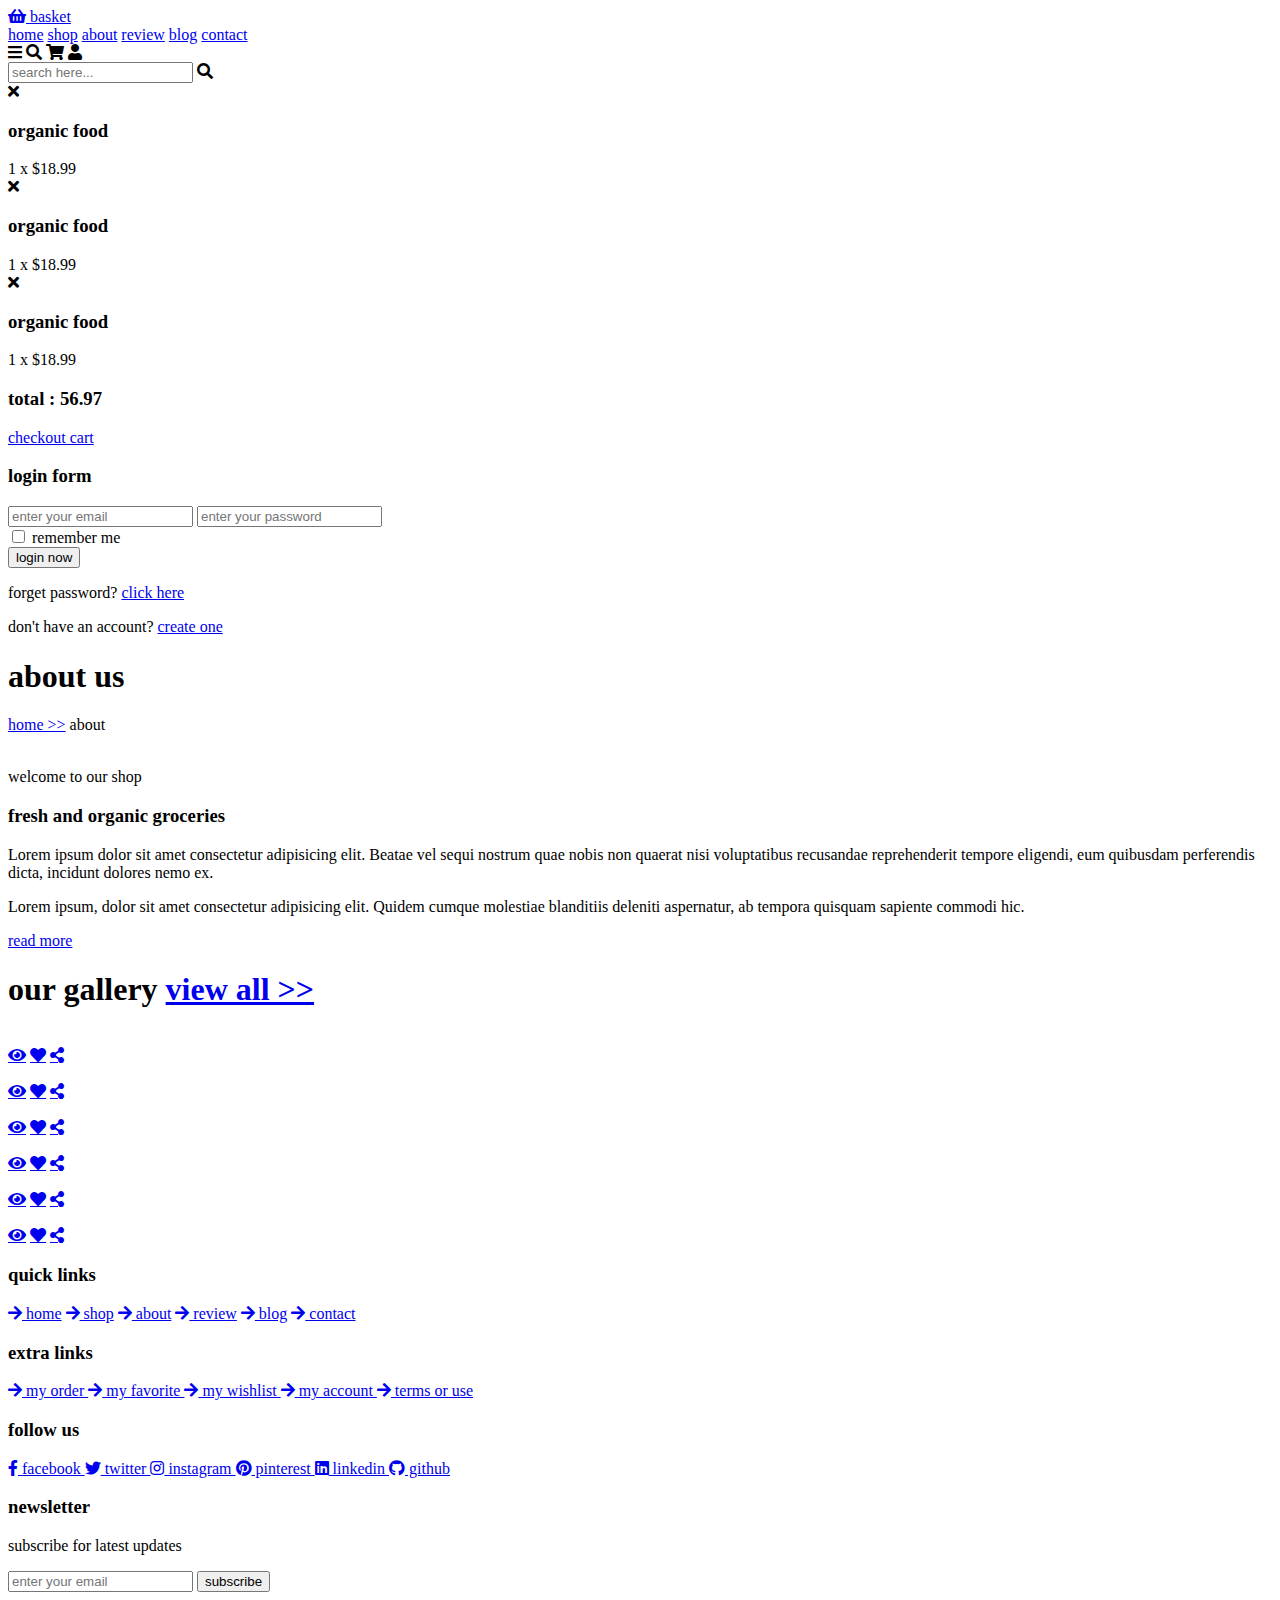
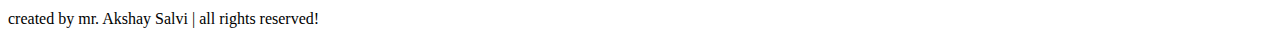
==== index.html @ 8b9c9e2e "Add files via upload" ====
<!DOCTYPE html>
<html lang="en">
<head>
    <meta charset="UTF-8">
    <meta http-equiv="X-UA-Compatible" content="IE=edge">
    <meta name="viewport" content="width=device-width, initial-scale=1.0">
    <title>about</title>

    <!-- font awesome cdn link  -->
    <link rel="stylesheet" href="https://cdnjs.cloudflare.com/ajax/libs/font-awesome/5.15.4/css/all.min.css">

    <!-- custom css file link  -->
    <link rel="stylesheet" href="css/style.css">

</head>
<body>
    
<!-- header section starts  -->

<header class="header">

    <a href="home.html" class="logo"> <i class="fas fa-shopping-basket"></i> basket </a>

    <nav class="navbar">
        <a href="home.html">home</a>
        <a href="shop.html">shop</a>
        <a href="index.html">about</a>
        <a href="review.html">review</a>
        <a href="blog.html">blog</a>
        <a href="contact.html">contact</a>
    </nav>

    <div class="icons">
        <div id="menu-btn" class="fas fa-bars"></div>
        <div id="search-btn" class="fas fa-search"></div>
        <div id="cart-btn" class="fas fa-shopping-cart"></div>
        <div id="login-btn" class="fas fa-user"></div>
    </div>

    <form action="" class="search-form">
        <input type="search" placeholder="search here..." id="search-box">
        <label for="search-box" class="fas fa-search"></label>
    </form>

    <div class="shopping-cart">
        <div class="box">
            <i class="fas fa-times"></i>
            <img src="image/cart-1.jpg" alt="">
            <div class="content">
                <h3>organic food</h3>
                <span class="quantity">1</span>
                <span class="multiply">x</span>
                <span class="price">$18.99</span>
            </div>
        </div>
        <div class="box">
            <i class="fas fa-times"></i>
            <img src="image/cart-2.jpg" alt="">
            <div class="content">
                <h3>organic food</h3>
                <span class="quantity">1</span>
                <span class="multiply">x</span>
                <span class="price">$18.99</span>
            </div>
        </div>
        <div class="box">
            <i class="fas fa-times"></i>
            <img src="image/cart-3.jpg" alt="">
            <div class="content">
                <h3>organic food</h3>
                <span class="quantity">1</span>
                <span class="multiply">x</span>
                <span class="price">$18.99</span>
            </div>
        </div>
        <h3 class="total"> total : <span>56.97</span> </h3>
        <a href="#" class="btn">checkout cart</a>
    </div>

    <form action="" class="login-form">
        <h3>login form</h3>
        <input type="email" placeholder="enter your email" class="box">
        <input type="password" placeholder="enter your password" class="box">
        <div class="remember">
            <input type="checkbox" name="" id="remember-me">
            <label for="remember-me">remember me</label>
        </div>
        <input type="submit" value="login now" class="btn">
        <p>forget password? <a href="#">click here</a></p>
        <p>don't have an account? <a href="#">create one</a></p>
    </form>

</header>

<!-- header section ends -->

<div class="heading">
    <h1>about us</h1>
    <p> <a href="home.html">home >></a> about </p>
</div>

<section class="about">

    <div class="image">
        <img src="image/about-img.jpg" alt="">
    </div>

    <div class="content">
        <span>welcome to our shop</span>
        <h3>fresh and organic groceries</h3>
        <p>Lorem ipsum dolor sit amet consectetur adipisicing elit. Beatae vel sequi nostrum quae nobis non quaerat nisi voluptatibus recusandae reprehenderit tempore eligendi, eum quibusdam perferendis dicta, incidunt dolores nemo ex.</p>
        <p>Lorem ipsum, dolor sit amet consectetur adipisicing elit. Quidem cumque molestiae blanditiis deleniti aspernatur, ab tempora quisquam sapiente commodi hic.</p>
        <a href="#" class="btn">read more</a>
    </div>

</section>

<section class="gallery">

    <h1 class="title"> our <span>gallery</span> <a href="#">view all >></a> </h1>

    <div class="box-container">

        <div class="box">
            <img src="image/gallery-img-1.jpg" alt="">
            <div class="icons">
                <a href="#" class="fas fa-eye"></a>
                <a href="#" class="fas fa-heart"></a>
                <a href="#" class="fas fa-share-alt"></a>
            </div>
        </div>

        <div class="box">
            <img src="image/gallery-img-2.jpg" alt="">
            <div class="icons">
                <a href="#" class="fas fa-eye"></a>
                <a href="#" class="fas fa-heart"></a>
                <a href="#" class="fas fa-share-alt"></a>
            </div>
        </div>

        <div class="box">
            <img src="image/gallery-img-3.jpg" alt="">
            <div class="icons">
                <a href="#" class="fas fa-eye"></a>
                <a href="#" class="fas fa-heart"></a>
                <a href="#" class="fas fa-share-alt"></a>
            </div>
        </div>

        <div class="box">
            <img src="image/gallery-img-4.jpg" alt="">
            <div class="icons">
                <a href="#" class="fas fa-eye"></a>
                <a href="#" class="fas fa-heart"></a>
                <a href="#" class="fas fa-share-alt"></a>
            </div>
        </div>

        <div class="box">
            <img src="image/gallery-img-5.jpg" alt="">
            <div class="icons">
                <a href="#" class="fas fa-eye"></a>
                <a href="#" class="fas fa-heart"></a>
                <a href="#" class="fas fa-share-alt"></a>
            </div>
        </div>

        <div class="box">
            <img src="image/gallery-img-6.jpg" alt="">
            <div class="icons">
                <a href="#" class="fas fa-eye"></a>
                <a href="#" class="fas fa-heart"></a>
                <a href="#" class="fas fa-share-alt"></a>
            </div>
        </div>

    </div>

</section>




















<!-- footer section starts  -->

<section class="footer">

    <div class="box-container">

        <div class="box">
            <h3>quick links</h3>
            <a href="home.html"> <i class="fas fa-arrow-right"></i> home</a>
            <a href="shop.html"> <i class="fas fa-arrow-right"></i> shop</a>
            <a href="index.html"> <i class="fas fa-arrow-right"></i> about</a>
            <a href="review.html"> <i class="fas fa-arrow-right"></i> review</a>
            <a href="blog.html"> <i class="fas fa-arrow-right"></i> blog</a>
            <a href="contact.html"> <i class="fas fa-arrow-right"></i> contact</a>
        </div>

        <div class="box">
            <h3>extra links</h3>
            <a href="#"> <i class="fas fa-arrow-right"></i> my order </a>
            <a href="#"> <i class="fas fa-arrow-right"></i> my favorite </a>
            <a href="#"> <i class="fas fa-arrow-right"></i> my wishlist </a>
            <a href="#"> <i class="fas fa-arrow-right"></i> my account </a>
            <a href="#"> <i class="fas fa-arrow-right"></i> terms or use </a>
        </div>

        <div class="box">
            <h3>follow us</h3>
            <a href="https://www.facebook.com/"> <i class="fab fa-facebook-f"></i> facebook </a>
            <a href="https://twitter.com/i/flow/login?input_flow_data=%7B%22requested_variant%22%3A%22eyJsYW5nIjoiZW4ifQ%3D%3D%22%7D"> <i class="fab fa-twitter"></i> twitter </a>
            <a href="https://www.instagram.com/?hl=en"> <i class="fab fa-instagram"></i> instagram </a>
            <a href="https://in.pinterest.com/"> <i class="fab fa-pinterest"></i> pinterest </a>
            <a href="https://www.linkedin.com/login"> <i class="fab fa-linkedin"></i> linkedin </a>
            <a href="https://github.com/"> <i class="fab fa-github"></i> github </a>
        </div>

        <div class="box">
            <h3>newsletter</h3>
            <p>subscribe for latest updates</p>
            <form action="">
                <input type="email" placeholder="enter your email">
                <input type="submit" value="subscribe" class="btn">
            </form>
            <img src="image/payment.png" class="payment" alt="">
        </div>

    </div>

</section>

<section class="credit">created by mr. Akshay Salvi | all rights reserved!</section>

<!-- footer section ends -->













<script src="js/script.js"></script>

</body>
</html>
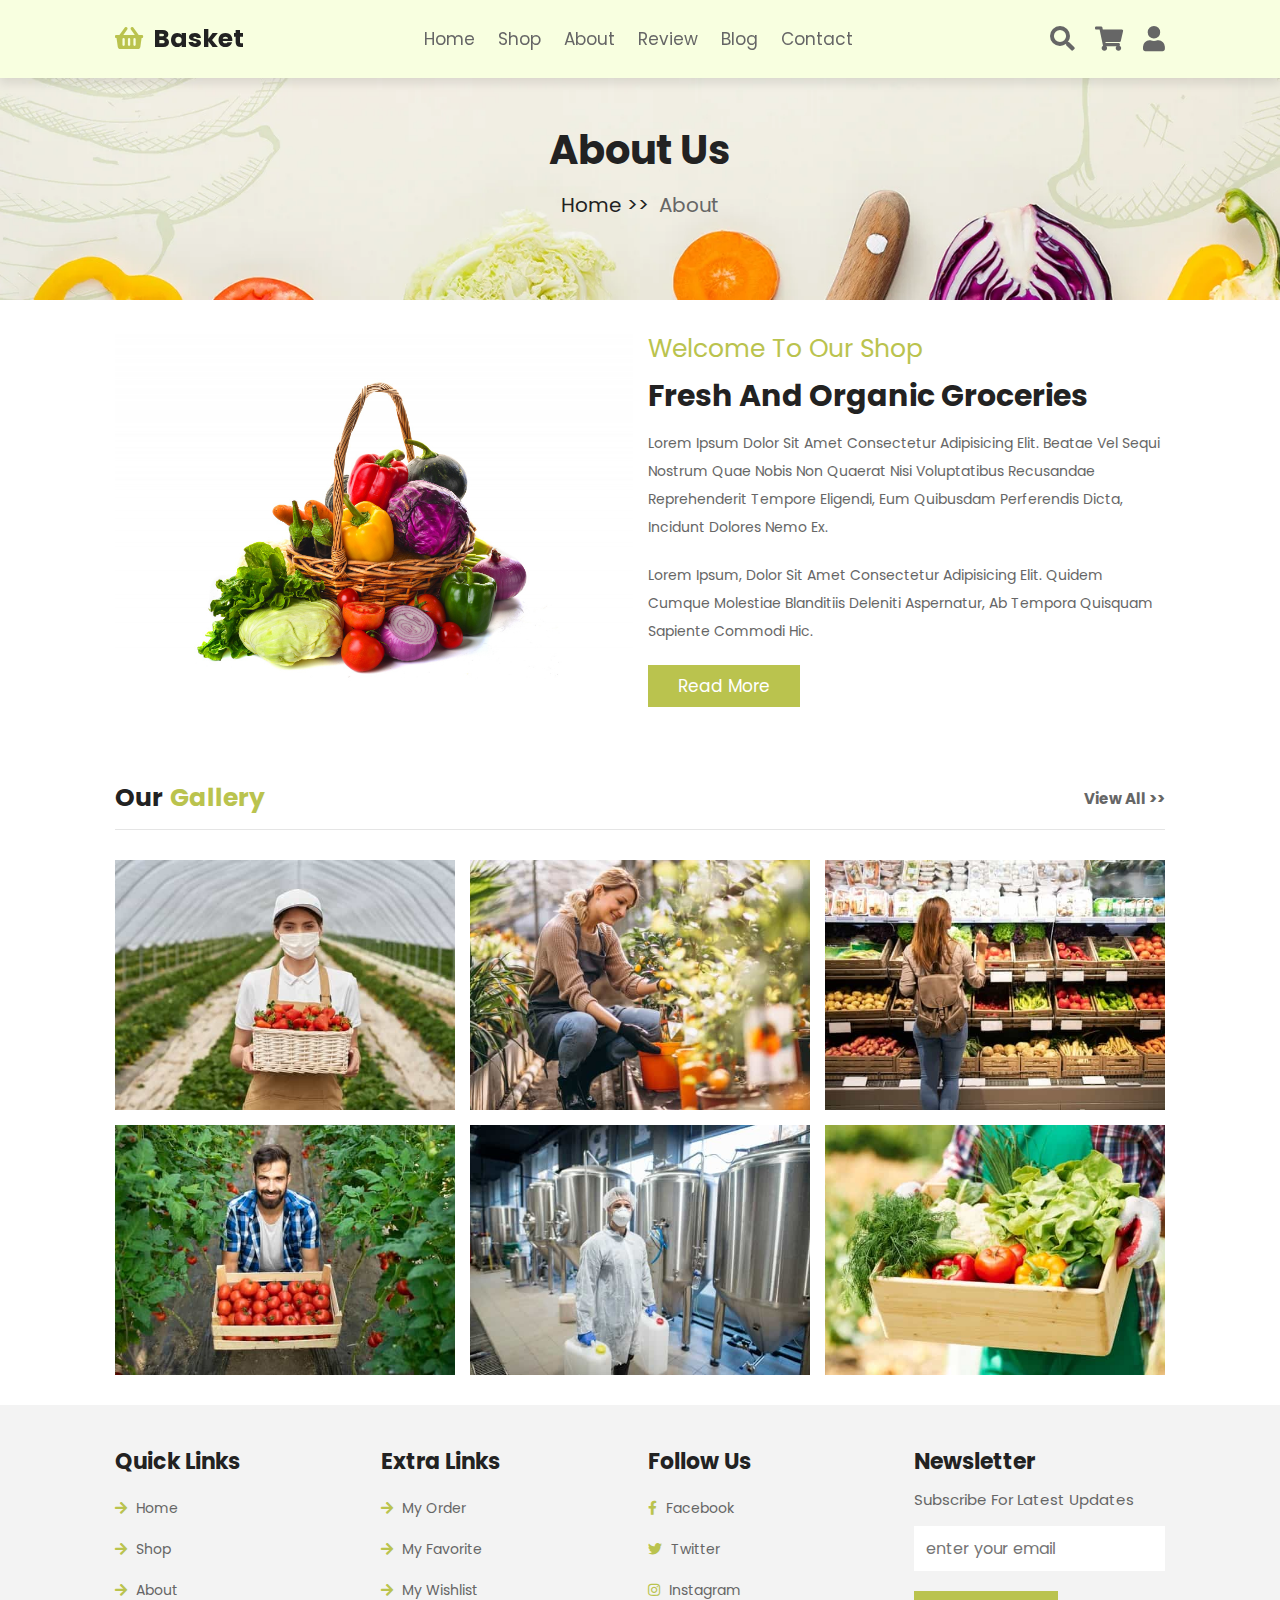
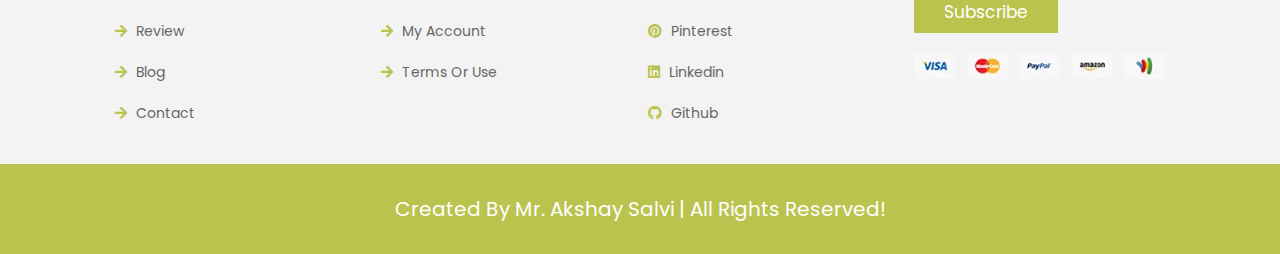
==== commit a22861da: "Add files via upload" ====
--- a/index.html
+++ b/index.html
@@ -19,12 +19,12 @@
 
 <header class="header">
 
-    <a href="home.html" class="logo"> <i class="fas fa-shopping-basket"></i> basket </a>
+    <a href="index.html" class="logo"> <i class="fas fa-shopping-basket"></i> basket </a>
 
     <nav class="navbar">
-        <a href="home.html">home</a>
+        <a href="index.html">home</a>
         <a href="shop.html">shop</a>
-        <a href="index.html">about</a>
+        <a href="about.html">about</a>
         <a href="review.html">review</a>
         <a href="blog.html">blog</a>
         <a href="contact.html">contact</a>
@@ -96,7 +96,7 @@
 
 <div class="heading">
     <h1>about us</h1>
-    <p> <a href="home.html">home >></a> about </p>
+    <p> <a href="index.html">home >></a> about </p>
 </div>
 
 <section class="about">
@@ -206,9 +206,9 @@
 
         <div class="box">
             <h3>quick links</h3>
-            <a href="home.html"> <i class="fas fa-arrow-right"></i> home</a>
+            <a href="index.html"> <i class="fas fa-arrow-right"></i> home</a>
             <a href="shop.html"> <i class="fas fa-arrow-right"></i> shop</a>
-            <a href="index.html"> <i class="fas fa-arrow-right"></i> about</a>
+            <a href="about.html"> <i class="fas fa-arrow-right"></i> about</a>
             <a href="review.html"> <i class="fas fa-arrow-right"></i> review</a>
             <a href="blog.html"> <i class="fas fa-arrow-right"></i> blog</a>
             <a href="contact.html"> <i class="fas fa-arrow-right"></i> contact</a>
--- a/css/style.css
+++ b/css/style.css
@@ -0,0 +1,1122 @@
+@import url("https://fonts.googleapis.com/css2?family=Poppins:wght@100;300;400;500;600&display=swap");
+* {
+  font-family: 'Poppins', sans-serif;
+  margin: 0;
+  padding: 0;
+  -webkit-box-sizing: border-box;
+          box-sizing: border-box;
+  outline: none;
+  border: none;
+  text-decoration: none;
+  text-transform: capitalize;
+  -webkit-transition: .2s linear;
+  transition: .2s linear;
+}
+
+html {
+  font-size: 62.5%;
+  overflow-x: hidden;
+  scroll-behavior: smooth;
+}
+
+section {
+  padding: 3rem 9%;
+}
+
+.heading {
+  background: url(../image/heading-bg.jpg) no-repeat;
+  background-size: cover;
+  background-position: center;
+  text-align: center;
+  padding-top: 12rem;
+  padding-bottom: 8rem;
+}
+
+.heading h1 {
+  color: #222;
+  font-size: 4rem;
+}
+
+.heading p {
+  padding-top: 1rem;
+  font-size: 2rem;
+  color: #666;
+}
+
+.heading p a {
+  color: #222;
+  padding-right: .5rem;
+}
+
+.heading p a:hover {
+  color: #454b01;
+}
+
+.title {
+  display: -webkit-box;
+  display: -ms-flexbox;
+  display: flex;
+  -webkit-box-align: center;
+      -ms-flex-align: center;
+          align-items: center;
+  font-size: 2.5rem;
+  margin-bottom: 3rem;
+  padding: 1.2rem 0;
+  border-bottom: 0.1rem solid rgba(0, 0, 0, 0.1);
+  color: #222;
+}
+
+.title span {
+  color: #bac34e;
+  padding-left: .7rem;
+}
+
+.title a {
+  margin-left: auto;
+  color: #666;
+  font-size: 1.5rem;
+}
+
+.title a:hover {
+  color: #bac34e;
+}
+
+.btn {
+  margin-top: 1rem;
+  display: inline-block;
+  padding: .8rem 3rem;
+  background: #bac34e;
+  color: #fff;
+  font-size: 1.7rem;
+  cursor: pointer;
+}
+
+.btn:hover {
+  background: #222;
+}
+
+.header {
+  position: fixed;
+  top: 0;
+  left: 0;
+  right: 0;
+  z-index: 1000;
+  background: rgb(248, 255, 224);
+  -webkit-box-shadow: 0 0.5rem 1rem rgba(0, 0, 0, 0.1);
+          box-shadow: 0 0.5rem 1rem rgba(0, 0, 0, 0.1);
+  display: -webkit-box;
+  display: -ms-flexbox;
+  display: flex;
+  -webkit-box-align: center;
+      -ms-flex-align: center;
+          align-items: center;
+  -webkit-box-pack: justify;
+      -ms-flex-pack: justify;
+          justify-content: space-between;
+  padding: 2rem 9%;
+}
+
+.header .logo {
+  font-size: 2.5rem;
+  font-weight: bolder;
+  color: #222;
+}
+
+.header .logo i {
+  color: #bac34e;
+  padding-right: .5rem;
+}
+
+.header .navbar a {
+  font-size: 1.7rem;
+  color: #666;
+  margin: 0 1rem;
+}
+
+.header .navbar a:hover {
+  color: #bac34e;
+}
+
+.header .icons div {
+  font-size: 2.5rem;
+  margin-left: 1.7rem;
+  cursor: pointer;
+  color: #666;
+}
+
+.header .icons div:hover {
+  color: #bac34e;
+}
+
+.header .search-form {
+  position: absolute;
+  top: -115%;
+  right: 2rem;
+  width: 50rem;
+  border-radius: .5rem;
+  display: -webkit-box;
+  display: -ms-flexbox;
+  display: flex;
+  -webkit-box-align: center;
+      -ms-flex-align: center;
+          align-items: center;
+  height: 5.5rem;
+  -webkit-box-shadow: 0 0.5rem 1rem rgba(0, 0, 0, 0.1);
+          box-shadow: 0 0.5rem 1rem rgba(0, 0, 0, 0.1);
+  background: #fff;
+}
+
+.header .search-form.active {
+  top: 115%;
+}
+
+.header .search-form input {
+  height: 100%;
+  width: 100%;
+  padding: 0 1.2rem;
+  font-size: 1.6rem;
+  color: #222;
+  text-transform: none;
+}
+
+.header .search-form label {
+  font-size: 2.5rem;
+  margin-right: 1.7rem;
+  cursor: pointer;
+  color: #666;
+}
+
+.header .search-form label:hover {
+  color: #bac34e;
+}
+
+.header .shopping-cart {
+  position: absolute;
+  top: 115%;
+  right: -105%;
+  background: #fff;
+  border-radius: .5rem;
+  -webkit-box-shadow: 0 0.5rem 1rem rgba(0, 0, 0, 0.1);
+          box-shadow: 0 0.5rem 1rem rgba(0, 0, 0, 0.1);
+  width: 35rem;
+  padding: 2rem;
+}
+
+.header .shopping-cart.active {
+  right: 2rem;
+  -webkit-transition: .4s linear;
+  transition: .4s linear;
+}
+
+.header .shopping-cart .box {
+  display: -webkit-box;
+  display: -ms-flexbox;
+  display: flex;
+  -webkit-box-align: center;
+      -ms-flex-align: center;
+          align-items: center;
+  gap: 1.5rem;
+  margin-bottom: 1.5rem;
+  position: relative;
+}
+
+.header .shopping-cart .box .fa-times {
+  position: absolute;
+  top: 50%;
+  right: 2rem;
+  -webkit-transform: translateY(-50%);
+          transform: translateY(-50%);
+  font-size: 2rem;
+  color: #666;
+  cursor: pointer;
+}
+
+.header .shopping-cart .box .fa-times:hover {
+  color: #bac34e;
+}
+
+.header .shopping-cart .box img {
+  height: 10rem;
+}
+
+.header .shopping-cart .box .content h3 {
+  font-size: 1.7rem;
+  padding-bottom: .5rem;
+  color: #222;
+}
+
+.header .shopping-cart .box .content span {
+  font-size: 1.5rem;
+  color: #666;
+}
+
+.header .shopping-cart .box .content span.multiply {
+  margin: 0 .5rem;
+}
+
+.header .shopping-cart .total {
+  color: #666;
+  text-align: center;
+  font-size: 2.2rem;
+}
+
+.header .shopping-cart .total span {
+  color: #222;
+}
+
+.header .shopping-cart .btn {
+  text-align: center;
+  width: 100%;
+}
+
+.header .login-form {
+  position: absolute;
+  top: 115%;
+  right: -105%;
+  background: #fff;
+  border-radius: .5rem;
+  -webkit-box-shadow: 0 0.5rem 1rem rgba(0, 0, 0, 0.1);
+          box-shadow: 0 0.5rem 1rem rgba(0, 0, 0, 0.1);
+  width: 35rem;
+  padding: 2rem;
+}
+
+.header .login-form.active {
+  right: 2rem;
+  -webkit-transition: .4s linear;
+  transition: .4s linear;
+}
+
+.header .login-form h3 {
+  color: #222;
+  text-transform: uppercase;
+  font-size: 2.2rem;
+  text-align: center;
+  margin-bottom: .7rem;
+}
+
+.header .login-form .box {
+  margin: .7rem 0;
+  border: 0.1rem solid rgba(0, 0, 0, 0.1);
+  padding: 1rem 1.2rem;
+  font-size: 1.5rem;
+  color: #222;
+  text-transform: none;
+  width: 100%;
+}
+
+.header .login-form .remember {
+  display: -webkit-box;
+  display: -ms-flexbox;
+  display: flex;
+  -webkit-box-align: center;
+      -ms-flex-align: center;
+          align-items: center;
+  gap: .5rem;
+  margin: .7rem 0;
+}
+
+.header .login-form .remember label {
+  font-size: 1.5rem;
+  color: #666;
+  cursor: pointer;
+}
+
+.header .login-form .btn {
+  margin: 1rem 0;
+  width: 100%;
+  text-align: center;
+}
+
+.header .login-form p {
+  color: #666;
+  padding-top: .7rem;
+  font-size: 1.4rem;
+}
+
+.header .login-form p a {
+  color: #bac34e;
+}
+
+.header .login-form p a:hover {
+  text-decoration: underline;
+}
+
+#menu-btn {
+  display: none;
+}
+
+@-webkit-keyframes fadeLeft {
+  0% {
+    -webkit-transform: translateX(-5rem);
+            transform: translateX(-5rem);
+    opacity: 0;
+  }
+}
+
+@keyframes fadeLeft {
+  0% {
+    -webkit-transform: translateX(-5rem);
+            transform: translateX(-5rem);
+    opacity: 0;
+  }
+}
+
+@-webkit-keyframes fadeUp {
+  0% {
+    -webkit-transform: scale(0.5);
+            transform: scale(0.5);
+    opacity: 0;
+  }
+}
+
+@keyframes fadeUp {
+  0% {
+    -webkit-transform: scale(0.5);
+            transform: scale(0.5);
+    opacity: 0;
+  }
+}
+
+.home {
+  padding-top: 14rem;
+  background: url(../image/home-bg.jpg) no-repeat;
+  background-size: cover;
+  background-position: center;
+  position: relative;
+}
+
+.home .slides-container .slide {
+  display: -webkit-box;
+  display: -ms-flexbox;
+  display: flex;
+  -webkit-box-align: center;
+      -ms-flex-align: center;
+          align-items: center;
+  -ms-flex-wrap: wrap;
+      flex-wrap: wrap;
+  gap: 1.5rem;
+  display: none;
+}
+
+.home .slides-container .slide.active {
+  display: -webkit-box;
+  display: -ms-flexbox;
+  display: flex;
+}
+
+.home .slides-container .slide .content {
+  -webkit-box-flex: 1;
+      -ms-flex: 1 1 40rem;
+          flex: 1 1 40rem;
+  -webkit-animation: fadeLeft .4s linear .4s backwards;
+          animation: fadeLeft .4s linear .4s backwards;
+}
+
+.home .slides-container .slide .content span {
+  color: #666;
+  font-size: 2.5rem;
+}
+
+.home .slides-container .slide .content h3 {
+  font-size: 6rem;
+  color: #222;
+  padding: .5rem 0;
+}
+
+.home .slides-container .slide .image {
+  -webkit-box-flex: 1;
+      -ms-flex: 1 1 40rem;
+          flex: 1 1 40rem;
+  margin: 3rem 0;
+}
+
+.home .slides-container .slide .image img {
+  width: 100%;
+  -webkit-animation: fadeUp .4s linear;
+          animation: fadeUp .4s linear;
+}
+
+.home #next-slide,
+.home #prev-slide {
+  position: absolute;
+  top: 50%;
+  -webkit-transform: translateY(-50%);
+          transform: translateY(-50%);
+  height: 5rem;
+  width: 5rem;
+  line-height: 5rem;
+  -webkit-box-shadow: 0 0.5rem 1rem rgba(0, 0, 0, 0.1);
+          box-shadow: 0 0.5rem 1rem rgba(0, 0, 0, 0.1);
+  text-align: center;
+  background: #fff;
+  font-size: 3rem;
+  color: #222;
+  cursor: pointer;
+}
+
+.home #next-slide:hover,
+.home #prev-slide:hover {
+  background: #bac34e;
+  color: #fff;
+}
+
+.home #prev-slide {
+  left: 2rem;
+}
+
+.home #next-slide {
+  right: 2rem;
+}
+
+.banner-container {
+  display: -ms-grid;
+  display: grid;
+  -ms-grid-columns: (minmax(32rem, 1fr))[auto-fit];
+      grid-template-columns: repeat(auto-fit, minmax(32rem, 1fr));
+  gap: 1.5rem;
+}
+
+.banner-container .banner {
+  position: relative;
+  height: 25rem;
+  overflow: hidden;
+}
+
+.banner-container .banner:hover img {
+  -webkit-transform: scale(1.2);
+          transform: scale(1.2);
+}
+
+.banner-container .banner img {
+  height: 100%;
+  width: 100%;
+  -o-object-fit: cover;
+     object-fit: cover;
+}
+
+.banner-container .banner .content {
+  position: absolute;
+  top: 50%;
+  left: 2rem;
+  -webkit-transform: translateY(-50%);
+          transform: translateY(-50%);
+}
+
+.banner-container .banner .content span {
+  color: #666;
+  font-size: 1.5rem;
+}
+
+.banner-container .banner .content h3 {
+  font-size: 2rem;
+  padding-top: .5rem;
+  color: #222;
+}
+
+.banner-container .banner .content .btn {
+  padding: .8rem 2.5rem;
+}
+
+.category .box-container {
+  display: -ms-grid;
+  display: grid;
+  -ms-grid-columns: (minmax(16rem, 1fr))[auto-fit];
+      grid-template-columns: repeat(auto-fit, minmax(16rem, 1fr));
+  gap: 1.5rem;
+  padding: 4rem 0;
+}
+
+.category .box-container .box {
+  text-align: center;
+}
+
+.category .box-container .box img {
+  height: 15rem;
+}
+
+.category .box-container .box h3 {
+  font-size: 2rem;
+  margin: 1rem 0;
+  color: #666;
+}
+
+.category .box-container .box:hover h3 {
+  color: #bac34e;
+}
+
+.products .box-container {
+  display: -ms-grid;
+  display: grid;
+  -ms-grid-columns: (minmax(25rem, 1fr))[auto-fit];
+      grid-template-columns: repeat(auto-fit, minmax(25rem, 1fr));
+  gap: 1.5rem;
+}
+
+.products .box-container .box {
+  position: relative;
+  background: #f3f3f3;
+  text-align: center;
+  overflow: hidden;
+}
+
+.products .box-container .box:hover .icons {
+  top: 0;
+}
+
+.products .box-container .box .icons {
+  position: absolute;
+  top: -105%;
+  left: 0;
+  height: 30rem;
+  width: 100%;
+  display: -webkit-box;
+  display: -ms-flexbox;
+  display: flex;
+  -webkit-box-align: center;
+      -ms-flex-align: center;
+          align-items: center;
+  -webkit-box-pack: center;
+      -ms-flex-pack: center;
+          justify-content: center;
+  background: rgba(243, 243, 243, 0.8);
+  gap: 1rem;
+}
+
+.products .box-container .box .icons a {
+  font-size: 2rem;
+  height: 5rem;
+  width: 5rem;
+  line-height: 5rem;
+  background: #fff;
+  -webkit-box-shadow: 0 0.5rem 1rem rgba(0, 0, 0, 0.1);
+          box-shadow: 0 0.5rem 1rem rgba(0, 0, 0, 0.1);
+  color: #666;
+}
+
+.products .box-container .box .icons a:hover {
+  background: #bac34e;
+  color: #fff;
+}
+
+.products .box-container .box .image {
+  height: 30rem;
+  width: 100%;
+  overflow: hidden;
+}
+
+.products .box-container .box .image img {
+  height: 100%;
+  width: 100%;
+  -o-object-fit: cover;
+     object-fit: cover;
+}
+
+.products .box-container .box .content {
+  padding: 1.5rem;
+}
+
+.products .box-container .box .content h3 {
+  font-size: 2rem;
+  color: #222;
+}
+
+.products .box-container .box .content .price {
+  font-size: 2rem;
+  color: #222;
+  padding: 1rem 0;
+}
+
+.products .box-container .box .content .stars i {
+  font-size: 1.7rem;
+  color: #bac34e;
+}
+
+.about {
+  display: -webkit-box;
+  display: -ms-flexbox;
+  display: flex;
+  -webkit-box-align: center;
+      -ms-flex-align: center;
+          align-items: center;
+  -ms-flex-wrap: wrap;
+      flex-wrap: wrap;
+  gap: 1.5rem;
+}
+
+.about .image {
+  -webkit-box-flex: 1;
+      -ms-flex: 1 1 40rem;
+          flex: 1 1 40rem;
+}
+
+.about .image img {
+  width: 100%;
+}
+
+.about .content {
+  -webkit-box-flex: 1;
+      -ms-flex: 1 1 40rem;
+          flex: 1 1 40rem;
+}
+
+.about .content span {
+  color: #bac34e;
+  font-size: 2.5rem;
+}
+
+.about .content h3 {
+  color: #222;
+  font-size: 3rem;
+  padding-top: .5rem;
+}
+
+.about .content p {
+  color: #666;
+  font-size: 1.4rem;
+  line-height: 2;
+  padding: 1rem 0;
+}
+
+.gallery .box-container {
+  display: -ms-grid;
+  display: grid;
+  -ms-grid-columns: (minmax(30rem, 1fr))[auto-fit];
+      grid-template-columns: repeat(auto-fit, minmax(30rem, 1fr));
+  gap: 1.5rem;
+}
+
+.gallery .box-container .box {
+  height: 25rem;
+  overflow: hidden;
+  position: relative;
+}
+
+.gallery .box-container .box img {
+  height: 100%;
+  width: 100%;
+  -o-object-fit: cover;
+     object-fit: cover;
+}
+
+.gallery .box-container .box:hover img {
+  -webkit-transform: scale(1.2);
+          transform: scale(1.2);
+}
+
+.gallery .box-container .box:hover .icons {
+  bottom: 0;
+}
+
+.gallery .box-container .box .icons {
+  text-align: center;
+  background: rgba(0, 0, 0, 0.7);
+  padding: 1.5rem 0;
+  position: absolute;
+  bottom: -6rem;
+  left: 0;
+  right: 0;
+  z-index: 10;
+}
+
+.gallery .box-container .box .icons a {
+  font-size: 2.5rem;
+  color: #fff;
+  margin: 0 1.5rem;
+}
+
+.gallery .box-container .box .icons a:hover {
+  color: #bac34e;
+}
+
+.info-container {
+  display: -ms-grid;
+  display: grid;
+  -ms-grid-columns: (minmax(27rem, 1fr))[auto-fit];
+      grid-template-columns: repeat(auto-fit, minmax(27rem, 1fr));
+  gap: 1.5rem;
+}
+
+.info-container .info {
+  display: -webkit-box;
+  display: -ms-flexbox;
+  display: flex;
+  -webkit-box-align: center;
+      -ms-flex-align: center;
+          align-items: center;
+  gap: 1.5rem;
+  padding: 2rem 0;
+}
+
+.info-container .info img {
+  height: 7rem;
+}
+
+.info-container .info .content h3 {
+  font-size: 2rem;
+  color: #222;
+  padding-bottom: .5rem;
+}
+
+.info-container .info .content span {
+  font-size: 1.5rem;
+  color: #666;
+}
+
+.review {
+  display: -ms-grid;
+  display: grid;
+  -ms-grid-columns: (minmax(30rem, 1fr))[auto-fit];
+      grid-template-columns: repeat(auto-fit, minmax(30rem, 1fr));
+  gap: 1.5rem;
+}
+
+.review .box {
+  padding: 2rem;
+  border: 0.1rem solid rgba(0, 0, 0, 0.1);
+}
+
+.review .box .user {
+  display: -webkit-box;
+  display: -ms-flexbox;
+  display: flex;
+  -webkit-box-align: center;
+      -ms-flex-align: center;
+          align-items: center;
+  gap: 1.5rem;
+  margin-bottom: 1.5rem;
+}
+
+.review .box .user img {
+  height: 7rem;
+  width: 7rem;
+  border-radius: 50%;
+}
+
+.review .box .user h3 {
+  font-size: 2.2rem;
+  color: #222;
+}
+
+.review .box .user span {
+  font-size: 1.4rem;
+  color: #bac34e;
+}
+
+.review .box p {
+  font-size: 1.4rem;
+  color: #666;
+  line-height: 2;
+}
+
+.blogs .box-container {
+  display: -ms-grid;
+  display: grid;
+  -ms-grid-columns: (minmax(30rem, 1fr))[auto-fit];
+      grid-template-columns: repeat(auto-fit, minmax(30rem, 1fr));
+  gap: 1.5rem;
+}
+
+.blogs .box-container .box {
+  border: 0.1rem solid rgba(0, 0, 0, 0.1);
+}
+
+.blogs .box-container .box:hover .image img {
+  -webkit-transform: scale(1.2);
+          transform: scale(1.2);
+}
+
+.blogs .box-container .box .image {
+  height: 25rem;
+  width: 100%;
+  overflow: hidden;
+}
+
+.blogs .box-container .box .image img {
+  height: 100%;
+  width: 100%;
+  -o-object-fit: cover;
+     object-fit: cover;
+}
+
+.blogs .box-container .box .content {
+  padding: 2rem 1.5rem;
+}
+
+.blogs .box-container .box .content .icons {
+  border-bottom: 0.1rem solid rgba(0, 0, 0, 0.1);
+  padding-bottom: 1.7rem;
+  margin-bottom: 1.7rem;
+  display: -webkit-box;
+  display: -ms-flexbox;
+  display: flex;
+  -webkit-box-align: center;
+      -ms-flex-align: center;
+          align-items: center;
+  -webkit-box-pack: justify;
+      -ms-flex-pack: justify;
+          justify-content: space-between;
+}
+
+.blogs .box-container .box .content .icons a {
+  font-size: 1.4rem;
+  color: #666;
+}
+
+.blogs .box-container .box .content .icons a:hover {
+  color: #bac34e;
+}
+
+.blogs .box-container .box .content .icons a i {
+  color: #bac34e;
+  padding-right: .5rem;
+}
+
+.blogs .box-container .box .content h3 {
+  font-size: 2.2rem;
+  color: #222;
+}
+
+.blogs .box-container .box .content p {
+  font-size: 1.4rem;
+  color: #666;
+  line-height: 2;
+  padding: 1rem 0;
+}
+
+.contact .icons-container {
+  display: -ms-grid;
+  display: grid;
+  -ms-grid-columns: (minmax(29rem, 1fr))[auto-fit];
+      grid-template-columns: repeat(auto-fit, minmax(29rem, 1fr));
+  gap: 1.5rem;
+}
+
+.contact .icons-container .icons {
+  text-align: center;
+  border: 0.1rem solid rgba(0, 0, 0, 0.1);
+  padding: 2rem;
+}
+
+.contact .icons-container .icons i {
+  height: 6rem;
+  width: 6rem;
+  line-height: 6rem;
+  font-size: 2.5rem;
+  background: #bac34e;
+  color: #fff;
+  border-radius: 50%;
+}
+
+.contact .icons-container .icons h3 {
+  color: #222;
+  font-size: 2rem;
+  padding: 1rem 0;
+}
+
+.contact .icons-container .icons p {
+  color: #666;
+  font-size: 1.5rem;
+  line-height: 2;
+}
+
+.contact .row {
+  display: -webkit-box;
+  display: -ms-flexbox;
+  display: flex;
+  -ms-flex-wrap: wrap;
+      flex-wrap: wrap;
+  gap: 1.5rem;
+  margin-top: 2rem;
+}
+
+.contact .row form {
+  padding: 2rem;
+  border: 0.1rem solid rgba(0, 0, 0, 0.1);
+  -webkit-box-flex: 1;
+      -ms-flex: 1 1 40rem;
+          flex: 1 1 40rem;
+}
+
+.contact .row form h3 {
+  font-size: 2.5rem;
+  padding-bottom: 1rem;
+  color: #222;
+}
+
+.contact .row form .inputBox {
+  display: -webkit-box;
+  display: -ms-flexbox;
+  display: flex;
+  -webkit-box-pack: justify;
+      -ms-flex-pack: justify;
+          justify-content: space-between;
+  -ms-flex-wrap: wrap;
+      flex-wrap: wrap;
+}
+
+.contact .row form .inputBox input {
+  width: 49%;
+}
+
+.contact .row form .inputBox .box,
+.contact .row form textarea {
+  padding: 1rem 1.2rem;
+  font-size: 1.6rem;
+  border: 0.1rem solid rgba(0, 0, 0, 0.1);
+  color: #222;
+  text-transform: none;
+  margin: .7rem 0;
+}
+
+.contact .row form textarea {
+  width: 100%;
+  height: 15rem;
+  resize: none;
+}
+
+.contact .row .map {
+  -webkit-box-flex: 1;
+      -ms-flex: 1 1 40rem;
+          flex: 1 1 40rem;
+  width: 100%;
+}
+
+.footer {
+  background: #f3f3f3;
+}
+
+.footer .box-container {
+  display: -ms-grid;
+  display: grid;
+  -ms-grid-columns: (minmax(25rem, 1fr))[auto-fit];
+      grid-template-columns: repeat(auto-fit, minmax(25rem, 1fr));
+  gap: 1.5rem;
+}
+
+.footer .box-container .box h3 {
+  font-size: 2.2rem;
+  color: #222;
+  padding: 1rem 0;
+}
+
+.footer .box-container .box p {
+  font-size: 1.5rem;
+  color: #666;
+  padding-bottom: .5rem;
+}
+
+.footer .box-container .box a {
+  font-size: 1.4rem;
+  color: #666;
+  padding: 1rem 0;
+  display: block;
+}
+
+.footer .box-container .box a:hover {
+  color: #bac34e;
+}
+
+.footer .box-container .box a:hover i {
+  padding-right: 2rem;
+}
+
+.footer .box-container .box a i {
+  padding-right: .5rem;
+  color: #bac34e;
+}
+
+.footer .box-container .box form input[type="email"] {
+  width: 100%;
+  padding: 1rem 1.2rem;
+  font-size: 1.6rem;
+  color: #222;
+  margin: 1rem 0;
+  text-transform: none;
+}
+
+.footer .box-container .box .payment {
+  width: 100%;
+  margin-top: 2rem;
+}
+
+.credit {
+  text-align: center;
+  background: #bac34e;
+  color: #fff;
+  font-size: 2rem;
+}
+
+@media (max-width: 991px) {
+  html {
+    font-size: 55%;
+  }
+  .header {
+    padding: 2rem;
+  }
+  section {
+    padding: 3rem 2rem;
+  }
+  .home #next-slide,
+  .home #prev-slide {
+    -webkit-transform: translateY(0);
+            transform: translateY(0);
+    top: 88%;
+  }
+  .home #prev-slide {
+    left: auto;
+    right: 8rem;
+  }
+}
+
+@media (max-width: 768px) {
+  #menu-btn {
+    display: inline-block;
+  }
+  .header .search-form {
+    width: 100%;
+    right: 0;
+    border-radius: 0;
+  }
+  .header .search-form.active {
+    top: 99%;
+    border-top: 0.1rem solid rgba(0, 0, 0, 0.1);
+    border-bottom: 0.1rem solid rgba(0, 0, 0, 0.1);
+  }
+  .header .navbar {
+    position: absolute;
+    top: 99%;
+    left: 0;
+    right: 0;
+    background: #fff;
+    border-top: 0.1rem solid rgba(0, 0, 0, 0.1);
+    border-bottom: 0.1rem solid rgba(0, 0, 0, 0.1);
+    -webkit-clip-path: polygon(0 0, 100% 0, 100% 0, 0 0);
+            clip-path: polygon(0 0, 100% 0, 100% 0, 0 0);
+  }
+  .header .navbar.active {
+    -webkit-clip-path: polygon(0 0, 100% 0, 100% 100%, 0% 100%);
+            clip-path: polygon(0 0, 100% 0, 100% 100%, 0% 100%);
+  }
+  .header .navbar a {
+    margin: 1.5rem;
+    padding: 1.5rem;
+    background: #f3f3f3;
+    font-size: 2rem;
+    display: block;
+    border-radius: .5rem;
+  }
+}
+
+@media (max-width: 450px) {
+  html {
+    font-size: 50%;
+  }
+  .home .slides-container .slide .content h3 {
+    font-size: 5rem;
+  }
+  .contact .row form .inputBox input {
+    width: 100%;
+  }
+}
+/*# sourceMappingURL=style.css.map */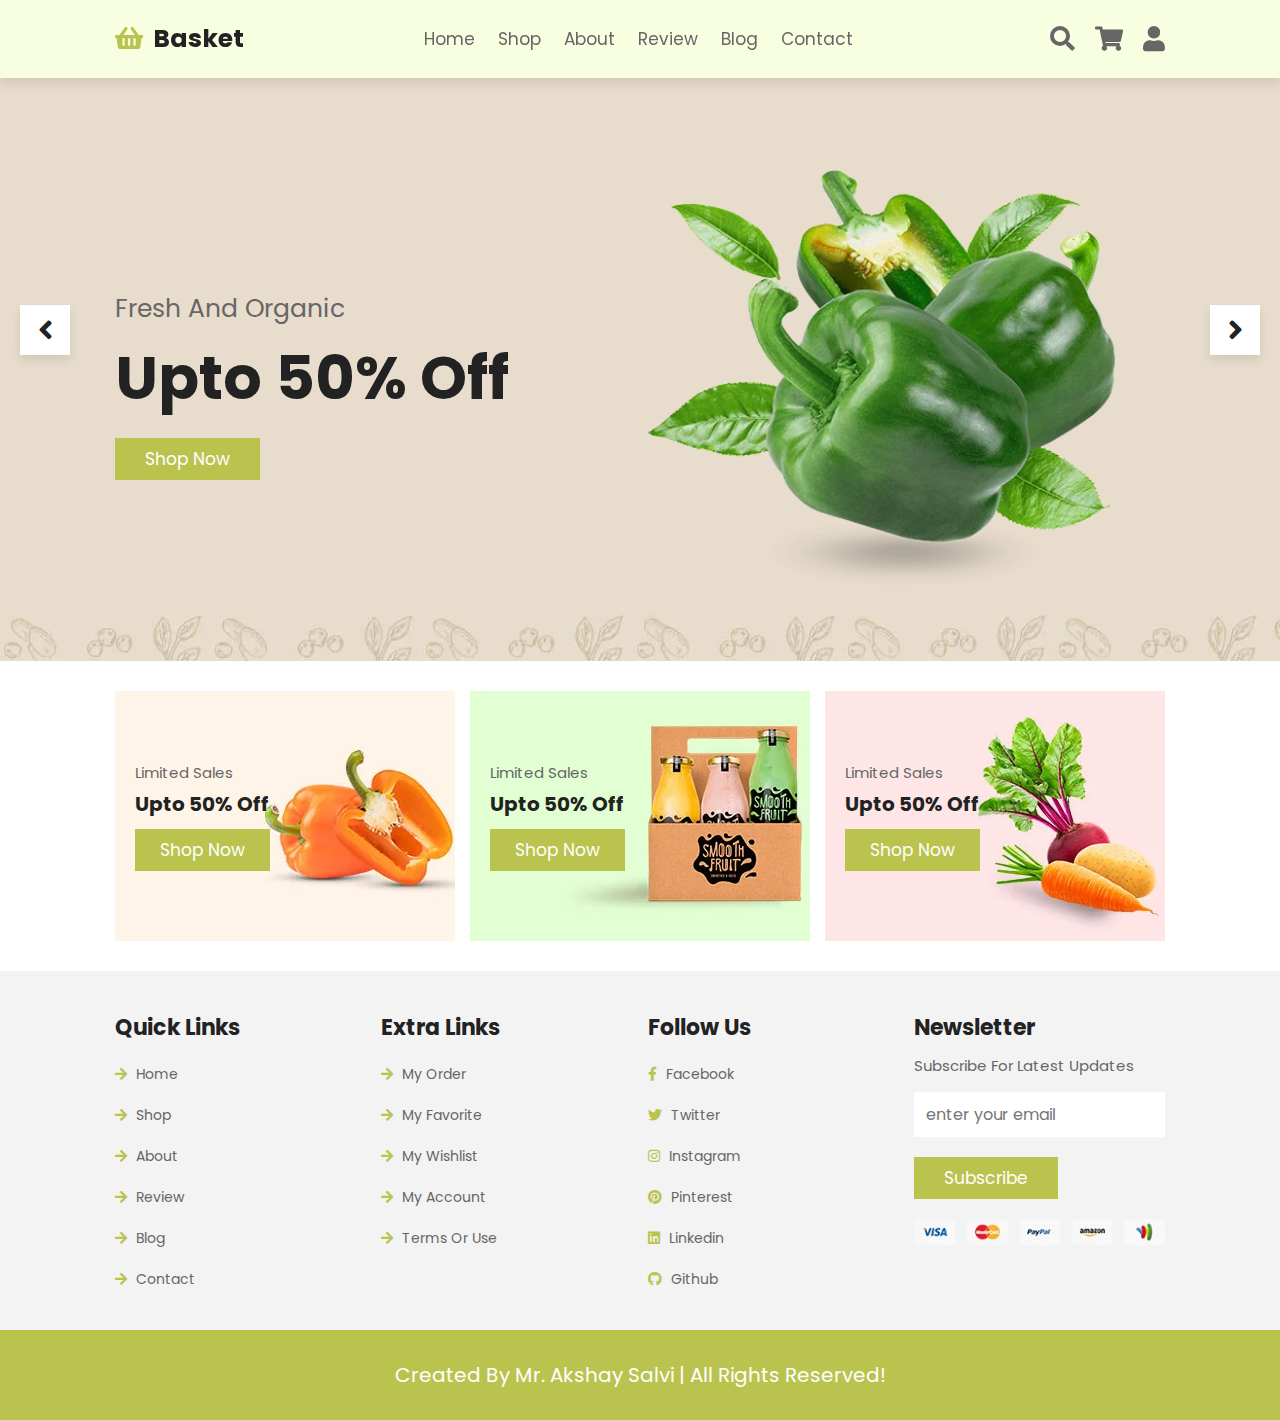
==== commit 6e2c5ecd: "Add files via upload" ====
--- a/index.html
+++ b/index.html
@@ -4,7 +4,7 @@
     <meta charset="UTF-8">
     <meta http-equiv="X-UA-Compatible" content="IE=edge">
     <meta name="viewport" content="width=device-width, initial-scale=1.0">
-    <title>about</title>
+    <title>home</title>
 
     <!-- font awesome cdn link  -->
     <link rel="stylesheet" href="https://cdnjs.cloudflare.com/ajax/libs/font-awesome/5.15.4/css/all.min.css">
@@ -94,90 +94,81 @@
 
 <!-- header section ends -->
 
-<div class="heading">
-    <h1>about us</h1>
-    <p> <a href="index.html">home >></a> about </p>
-</div>
-
-<section class="about">
-
-    <div class="image">
-        <img src="image/about-img.jpg" alt="">
-    </div>
-
-    <div class="content">
-        <span>welcome to our shop</span>
-        <h3>fresh and organic groceries</h3>
-        <p>Lorem ipsum dolor sit amet consectetur adipisicing elit. Beatae vel sequi nostrum quae nobis non quaerat nisi voluptatibus recusandae reprehenderit tempore eligendi, eum quibusdam perferendis dicta, incidunt dolores nemo ex.</p>
-        <p>Lorem ipsum, dolor sit amet consectetur adipisicing elit. Quidem cumque molestiae blanditiis deleniti aspernatur, ab tempora quisquam sapiente commodi hic.</p>
-        <a href="#" class="btn">read more</a>
-    </div>
+<section class="home">
+
+    <div class="slides-container">
+
+        <div class="slide active">
+            <div class="content">
+                <span>fresh and organic</span>
+                <h3>upto 50% off</h3>
+                <a href="#" class="btn">shop now</a>
+            </div>
+            <div class="image">
+                <img src="image/home-img-1.png" alt="">
+            </div>
+        </div>
+
+        <div class="slide">
+            <div class="content">
+                <span>fresh and organic</span>
+                <h3>upto 50% off</h3>
+                <a href="#" class="btn">shop now</a>
+            </div>
+            <div class="image">
+                <img src="image/home-img-2.png" alt="">
+            </div>
+        </div>
+
+        <div class="slide">
+            <div class="content">
+                <span>fresh and organic</span>
+                <h3>upto 50% off</h3>
+                <a href="#" class="btn">shop now</a>
+            </div>
+            <div class="image">
+                <img src="image/home-img-3.png" alt="">
+            </div>
+        </div>
+
+    </div>
+
+    <div id="next-slide" class="fas fa-angle-right" onclick="next()"></div>
+    <div id="prev-slide" class="fas fa-angle-left" onclick="next()"></div>
 
 </section>
 
-<section class="gallery">
-
-    <h1 class="title"> our <span>gallery</span> <a href="#">view all >></a> </h1>
-
-    <div class="box-container">
-
-        <div class="box">
-            <img src="image/gallery-img-1.jpg" alt="">
-            <div class="icons">
-                <a href="#" class="fas fa-eye"></a>
-                <a href="#" class="fas fa-heart"></a>
-                <a href="#" class="fas fa-share-alt"></a>
-            </div>
-        </div>
-
-        <div class="box">
-            <img src="image/gallery-img-2.jpg" alt="">
-            <div class="icons">
-                <a href="#" class="fas fa-eye"></a>
-                <a href="#" class="fas fa-heart"></a>
-                <a href="#" class="fas fa-share-alt"></a>
-            </div>
-        </div>
-
-        <div class="box">
-            <img src="image/gallery-img-3.jpg" alt="">
-            <div class="icons">
-                <a href="#" class="fas fa-eye"></a>
-                <a href="#" class="fas fa-heart"></a>
-                <a href="#" class="fas fa-share-alt"></a>
-            </div>
-        </div>
-
-        <div class="box">
-            <img src="image/gallery-img-4.jpg" alt="">
-            <div class="icons">
-                <a href="#" class="fas fa-eye"></a>
-                <a href="#" class="fas fa-heart"></a>
-                <a href="#" class="fas fa-share-alt"></a>
-            </div>
-        </div>
-
-        <div class="box">
-            <img src="image/gallery-img-5.jpg" alt="">
-            <div class="icons">
-                <a href="#" class="fas fa-eye"></a>
-                <a href="#" class="fas fa-heart"></a>
-                <a href="#" class="fas fa-share-alt"></a>
-            </div>
-        </div>
-
-        <div class="box">
-            <img src="image/gallery-img-6.jpg" alt="">
-            <div class="icons">
-                <a href="#" class="fas fa-eye"></a>
-                <a href="#" class="fas fa-heart"></a>
-                <a href="#" class="fas fa-share-alt"></a>
-            </div>
-        </div>
-
+<section class="banner-container">
+
+    <div class="banner">
+        <img src="image/banner-1.jpg" alt="">
+        <div class="content">
+            <span>limited sales</span>
+            <h3>upto 50% off</h3>
+            <a href="#" class="btn">shop now</a>
+        </div>
+    </div>
+
+    <div class="banner">
+        <img src="image/banner-2.jpg" alt="">
+        <div class="content">
+            <span>limited sales</span>
+            <h3>upto 50% off</h3>
+            <a href="#" class="btn">shop now</a>
+        </div>
+    </div>
+
+    <div class="banner">
+        <img src="image/banner-3.jpg" alt="">
+        <div class="content">
+            <span>limited sales</span>
+            <h3>upto 50% off</h3>
+            <a href="#" class="btn">shop now</a>
+        </div>
     </div>
 
 </section>
+
 
 
 
@@ -263,6 +254,7 @@
 
 
 
+<!-- custom css file link  -->
 <script src="js/script.js"></script>
 
 </body>
